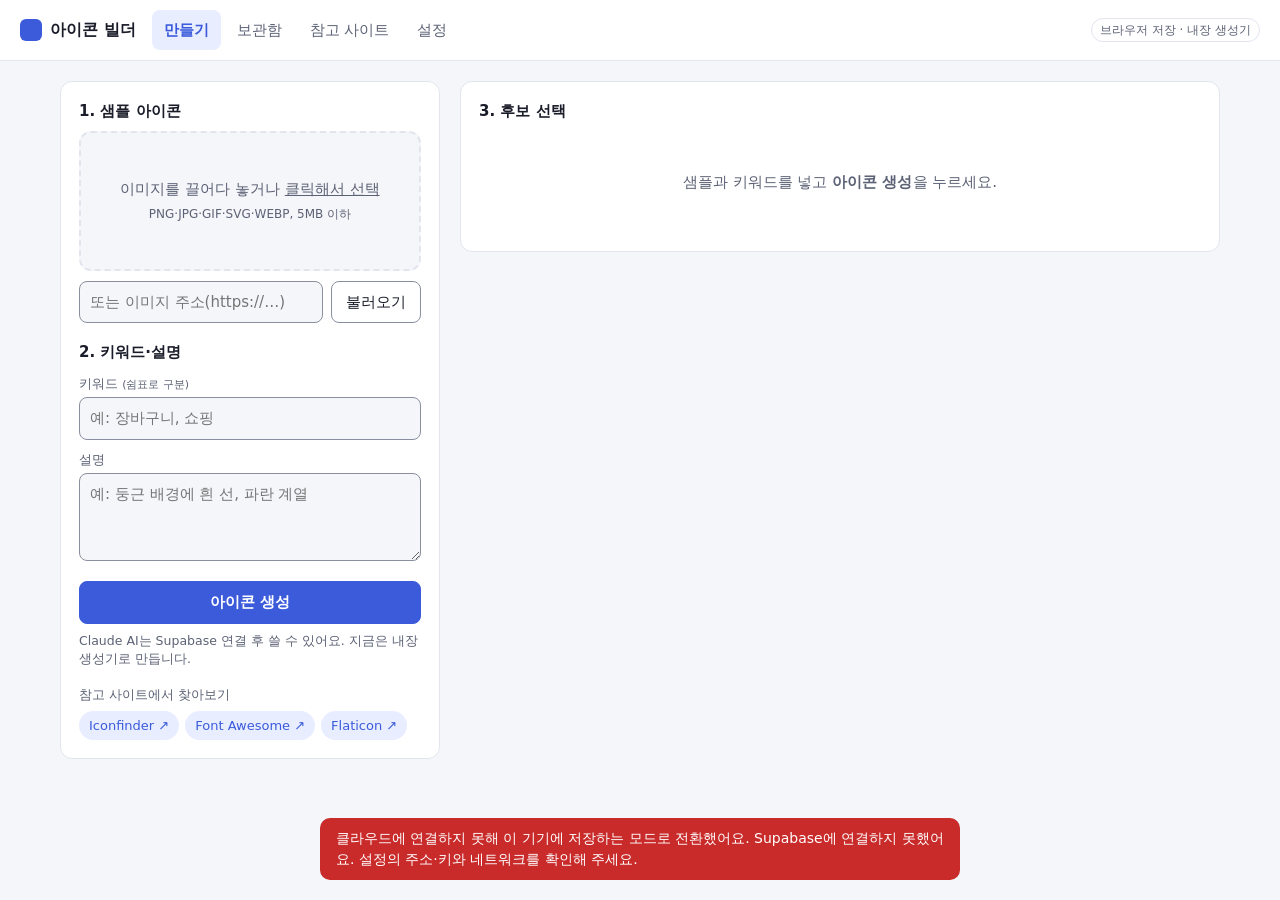
==== index.html @ 851ce147 "아이콘 빌더 웹앱 추가 (GitHub Pages + Supabase) - 샘플 이미지/URL 분석, 키워드 기반 아이콘 생성, PNG/JPG/GIF/SVG 내보내기 - 보관함, 참" ====
<!doctype html>
<html lang="ko">
<head>
  <meta charset="utf-8">
  <meta name="viewport" content="width=device-width, initial-scale=1">
  <meta http-equiv="Content-Security-Policy" content="default-src 'self'; script-src 'self'; style-src 'self' 'unsafe-inline'; img-src 'self' data: blob: https: http:; connect-src 'self' https://*.supabase.co wss://*.supabase.co; object-src 'none'; base-uri 'self'; form-action 'self'">
  <meta name="referrer" content="strict-origin-when-cross-origin">
  <title>아이콘 빌더</title>
  <meta name="description" content="샘플 아이콘과 키워드로 비슷한 스타일의 아이콘을 만들고 PNG·JPG·GIF·SVG로 내려받는 도구">
  <link rel="icon" href="data:image/svg+xml,%3Csvg xmlns='http://www.w3.org/2000/svg' viewBox='0 0 24 24'%3E%3Crect width='24' height='24' rx='6' fill='%233b5bdb'/%3E%3Cpath d='M12 6l1.8 3.7 4 .6-2.9 2.8.7 4L12 15.2 8.4 17l.7-4-2.9-2.8 4-.6z' fill='white'/%3E%3C/svg%3E">
  <link rel="stylesheet" href="css/style.css">
</head>
<body>
  <a class="skip" href="#main">본문 바로가기</a>
  <header class="top">
    <h1 class="brand"><span class="logo" aria-hidden="true"></span>아이콘 빌더</h1>
    <nav class="tabs" role="tablist" aria-label="메뉴">
      <button role="tab" id="tab-make" aria-controls="view-make" aria-selected="true">만들기</button>
      <button role="tab" id="tab-library" aria-controls="view-library" aria-selected="false" tabindex="-1">보관함</button>
      <button role="tab" id="tab-sites" aria-controls="view-sites" aria-selected="false" tabindex="-1">참고 사이트</button>
      <button role="tab" id="tab-settings" aria-controls="view-settings" aria-selected="false" tabindex="-1">설정</button>
    </nav>
    <span class="mode" id="modeBadge" title="현재 저장 위치"></span>
  </header>

  <main id="main">
    <!-- S1 만들기 -->
    <section id="view-make" role="tabpanel" aria-labelledby="tab-make" class="view make">
      <div class="panel input">
        <h2>1. 샘플 아이콘</h2>
        <div class="drop" id="drop" tabindex="0" role="button" aria-label="샘플 이미지 파일 선택 또는 끌어다 놓기">
          <input type="file" id="file" accept="image/png,image/jpeg,image/gif,image/svg+xml,image/webp" hidden>
          <img id="samplePreview" alt="" hidden>
          <span id="dropText">이미지를 끌어다 놓거나 <u>클릭해서 선택</u><small>PNG·JPG·GIF·SVG·WEBP, 5MB 이하</small></span>
        </div>
        <div class="row">
          <label class="sr" for="sampleUrl">샘플 이미지 주소</label>
          <input id="sampleUrl" type="url" placeholder="또는 이미지 주소(https://…)">
          <button id="loadUrl" class="ghost">불러오기</button>
        </div>
        <div id="analysis" class="analysis" aria-live="polite"></div>

        <h2>2. 키워드·설명</h2>
        <label for="keywords">키워드 <small>(쉼표로 구분)</small></label>
        <input id="keywords" type="text" placeholder="예: 장바구니, 쇼핑" aria-describedby="kwError">
        <p id="kwError" class="field-error" hidden>키워드나 설명을 하나 이상 넣어주세요.</p>
        <label for="desc">설명</label>
        <textarea id="desc" rows="3" placeholder="예: 둥근 배경에 흰 선, 파란 계열"></textarea>
        <button id="generate" class="primary">아이콘 생성</button>
        <p class="hint" id="engineHint"></p>

        <div class="refs">
          <span>참고 사이트에서 찾아보기</span>
          <div id="refLinks" class="chips"></div>
        </div>
      </div>

      <div class="panel output">
        <h2>3. 후보 선택</h2>
        <p id="genNotice" class="notice" hidden></p>
        <div id="candidates" class="candidates" role="radiogroup" aria-label="생성된 아이콘 후보">
          <p class="empty">샘플과 키워드를 넣고 <b>아이콘 생성</b>을 누르세요.</p>
        </div>

        <div id="editor" class="editor" hidden>
          <div class="preview-wrap">
            <div class="preview checker"><img id="bigPreview" alt="선택한 아이콘 미리보기"></div>
            <div class="sizes" id="sizeStrip" aria-hidden="true"></div>
          </div>
          <div class="opts">
            <h2>4. 스타일 조정</h2>
            <div class="grid2">
              <label>스타일 <small>(선 / 채움 / 연한 채움 / 원 안에 흰 그림)</small>
                <select id="optStyle">
                  <option value="outline">선(아웃라인)</option>
                  <option value="solid">면(솔리드)</option>
                  <option value="duotone">듀오톤(연한 채움)</option>
                  <option value="badge">배지(배경 안에 흰 그림)</option>
                </select>
              </label>
              <label>배경 모양
                <select id="optShape">
                  <option value="none">없음</option>
                  <option value="circle">원</option>
                  <option value="rounded">둥근 사각</option>
                  <option value="square">사각</option>
                </select>
              </label>
              <label>주 색상 <input type="color" id="optPrimary"></label>
              <label>보조 색상 <input type="color" id="optSecondary"></label>
              <label class="span2">선 굵기 <output id="swOut">2</output>
                <input type="range" id="optStroke" min="1" max="3.5" step="0.25">
              </label>
              <label class="span2">이름 <input type="text" id="optName" maxlength="40"></label>
            </div>
            <h2>5. 내보내기</h2>
            <div class="grid2">
              <label>형식
                <select id="fmt">
                  <option value="png">PNG</option>
                  <option value="jpg">JPG</option>
                  <option value="gif">GIF</option>
                  <option value="svg">SVG</option>
                </select>
              </label>
              <label>크기
                <select id="size">
                  <option>32</option><option>64</option><option>128</option>
                  <option selected>256</option><option>512</option><option>1024</option>
                </select>
              </label>
            </div>
            <div class="btns">
              <button id="dl" class="primary">다운로드</button>
              <button id="dlAll" class="ghost">PNG·JPG·GIF·SVG 한 번에</button>
              <button id="save" class="ghost">보관함 저장</button>
            </div>
          </div>
        </div>
      </div>
    </section>

    <!-- S2 보관함 -->
    <section id="view-library" role="tabpanel" aria-labelledby="tab-library" class="view" hidden>
      <div class="bar">
        <h2>보관함 <small id="libCount"></small></h2>
        <label class="sr" for="libSearch">보관함 검색</label>
        <input id="libSearch" type="search" placeholder="이름·키워드 검색">
        <label class="inline">내려받기 크기
          <select id="libSize"><option>32</option><option>64</option><option>128</option><option selected>256</option><option>512</option><option>1024</option></select>
        </label>
      </div>
      <div id="library" class="library"></div>
    </section>

    <!-- S3 참고 사이트 -->
    <section id="view-sites" role="tabpanel" aria-labelledby="tab-sites" class="view" hidden>
      <div class="bar">
        <h2>참고 사이트</h2>
        <button id="resetSites" class="ghost">기본값 복원</button>
      </div>
      <p class="hint">검색 주소에 <code>{q}</code>를 넣으면 키워드로 바로 검색합니다. 사이트 아이콘은 스타일 참고용이며 그대로 복제하지 않습니다.</p>
      <table class="sites">
        <thead><tr><th scope="col">이름</th><th scope="col">주소</th><th scope="col">검색 주소</th><th scope="col"><span class="sr">관리</span></th></tr></thead>
        <tbody id="siteRows"></tbody>
      </table>
      <form id="siteForm" class="site-form">
        <h3 id="siteFormTitle">사이트 추가</h3>
        <input type="hidden" id="siteId">
        <label>이름 <input id="siteName" type="text" required maxlength="40"></label>
        <label>주소 <input id="siteUrl" type="url" required placeholder="https://"></label>
        <label>검색 주소 <input id="siteSearch" type="text" inputmode="url" placeholder="https://…?q={q}"></label>
        <div class="btns">
          <button class="primary" type="submit">저장</button>
          <button class="ghost" type="button" id="siteCancel" hidden>취소</button>
        </div>
      </form>
    </section>

    <!-- S4 설정 -->
    <section id="view-settings" role="tabpanel" aria-labelledby="tab-settings" class="view" hidden>
      <h2>설정</h2>
      <form id="cfgForm" class="cfg">
        <fieldset>
          <legend>저장 위치</legend>
          <label class="radio"><input type="radio" name="mode" value="local"> 브라우저(이 기기에만 저장)</label>
          <label class="radio"><input type="radio" name="mode" value="supabase"> Supabase(외부 접속·공유)</label>
        </fieldset>
        <label>Supabase 주소 <input id="cfgUrl" type="url" placeholder="https://xxxx.supabase.co"></label>
        <label>Supabase 공개 키(anon / publishable) <input id="cfgKey" type="text" autocomplete="off" placeholder="sb_publishable_… 또는 eyJ…"></label>
        <label>접근 코드 <small>(관리자가 정한 경우만)</small> <input id="cfgCode" type="text" autocomplete="off"></label>
        <p class="hint">비밀 키(service_role)는 넣지 마세요. AI 키는 Supabase 함수 비밀값으로만 등록합니다.</p>
        <fieldset>
          <legend>생성 엔진</legend>
          <label class="radio"><input type="radio" name="engine" value="mock"> 내장 생성기(키 불필요)</label>
          <label class="radio"><input type="radio" name="engine" value="claude"> Claude AI(Supabase 함수 필요)</label>
        </fieldset>
        <div class="btns"><button class="primary" type="submit">저장</button></div>
      </form>
    </section>
  </main>

  <div id="toast" class="toast" aria-hidden="true"></div>
  <div id="status" class="sr" role="status" aria-live="polite"></div>
  <div id="alert" class="sr" role="alert"></div>
  <script type="module" src="js/app.js"></script>
</body>
</html>
---- css/style.css ----
:root {
  --bg: #f5f6fa; --card: #ffffff; --ink: #1a1d29; --muted: #5c6275; --line: #e2e5ee; --field: #8a8fa0;
  --accent: #3b5bdb; --accent-ink: #ffffff; --accent-soft: #e8edff; --danger: #c92a2a;
  --radius: 12px; --font: "Pretendard", "Apple SD Gothic Neo", "Malgun Gothic", system-ui, sans-serif;
}
@media (prefers-color-scheme: dark) {
  :root { --bg: #13151c; --card: #1c1f29; --ink: #eceef4; --muted: #a3a9ba; --line: #2e3240; --accent: #7c95ff; --accent-ink: #0d1020; --accent-soft: #252c47; --danger: #ff8787; --field: #737a90; }
}
* { box-sizing: border-box; }
a { color: var(--accent); }
h1.brand { font-size: 16px; margin: 0; }
body { margin: 0; background: var(--bg); color: var(--ink); font: 15px/1.5 var(--font); }
h2 { font-size: 15px; margin: 18px 0 8px; }
h2:first-child { margin-top: 0; }
small { color: var(--muted); font-weight: 400; }
.sr { position: absolute; width: 1px; height: 1px; overflow: hidden; clip: rect(0 0 0 0); }
.skip { position: absolute; left: -999px; top: 0; background: var(--accent); color: var(--accent-ink); padding: 8px 12px; z-index: 10; }
.skip:focus { left: 8px; }
:focus-visible { outline: 3px solid var(--accent); outline-offset: 2px; }

.top { display: flex; align-items: center; gap: 16px; padding: 10px 20px; background: var(--card); border-bottom: 1px solid var(--line); position: sticky; top: 0; z-index: 5; flex-wrap: wrap; }
.brand { font-weight: 700; display: flex; align-items: center; gap: 8px; }
.logo { width: 22px; height: 22px; border-radius: 6px; background: var(--accent); display: inline-block; }
.tabs { display: flex; gap: 4px; flex: 1; overflow-x: auto; }
.tabs button { border: 0; background: none; padding: 8px 12px; border-radius: 8px; font: inherit; color: var(--muted); cursor: pointer; white-space: nowrap; min-height: 40px; }
.tabs button[aria-selected="true"] { background: var(--accent-soft); color: var(--accent); font-weight: 600; }
.mode { font-size: 12px; color: var(--muted); border: 1px solid var(--line); padding: 2px 8px; border-radius: 99px; }

main { max-width: 1200px; margin: 0 auto; padding: 20px; }
.view.make { display: grid; grid-template-columns: 380px 1fr; gap: 20px; align-items: start; }
.view.make[hidden] { display: none; }
.panel { background: var(--card); border: 1px solid var(--line); border-radius: var(--radius); padding: 18px; }

label { display: block; font-size: 13px; color: var(--muted); margin: 10px 0 4px; }
input[type=text], input[type=url], input[type=search], textarea, select {
  width: 100%; font: inherit; color: var(--ink); background: var(--bg); border: 1px solid var(--field); border-radius: 8px; padding: 9px 10px; min-height: 40px;
}
label > input, label > select { margin-top: 4px; }
textarea { resize: vertical; }
input[type=color] { width: 100%; height: 40px; border: 1px solid var(--field); border-radius: 8px; background: var(--bg); padding: 3px; margin-top: 4px; }
input[type=range] { width: 100%; }
button { font: inherit; cursor: pointer; border-radius: 8px; padding: 9px 14px; min-height: 40px; }
button:disabled { opacity: .55; cursor: not-allowed; }
button[aria-busy=true] { opacity: .7; cursor: progress; }
[hidden] { display: none !important; }
.primary { background: var(--accent); color: var(--accent-ink); border: 1px solid var(--accent); font-weight: 600; }
.ghost { background: transparent; color: var(--ink); border: 1px solid var(--field); }
.field-error { color: var(--danger); font-size: 13px; margin: 4px 0 0; }
.notice { background: var(--accent-soft); border-radius: 8px; padding: 10px 12px; font-size: 13.5px; margin: 0 0 12px; }
[aria-invalid=true] { border-color: var(--danger) !important; }
label.inline { display: flex; align-items: center; gap: 8px; margin: 0; white-space: nowrap; }
label.inline select { width: auto; margin: 0; }
.danger { color: var(--danger); }
#generate { width: 100%; margin-top: 14px; }
.row { display: flex; gap: 8px; margin-top: 10px; }
.row input { flex: 1; }
.hint { font-size: 12.5px; color: var(--muted); margin: 8px 0 0; }

.drop { border: 2px dashed var(--line); border-radius: var(--radius); min-height: 140px; display: grid; place-items: center; text-align: center; color: var(--muted); cursor: pointer; padding: 12px; background: var(--bg); }
.drop.over { border-color: var(--accent); background: var(--accent-soft); }
.drop small { display: block; margin-top: 4px; font-size: 12px; }
.drop img { max-width: 110px; max-height: 110px; }

.analysis { margin-top: 10px; font-size: 13px; }
.analysis .sw { display: inline-block; width: 18px; height: 18px; border-radius: 5px; border: 1px solid var(--line); vertical-align: middle; margin-right: 3px; }
.analysis dl { display: grid; grid-template-columns: auto 1fr; gap: 3px 10px; margin: 0; }
.analysis dt { color: var(--muted); }
.analysis dd { margin: 0; }
.warn { color: var(--danger); }

.refs { margin-top: 16px; font-size: 13px; color: var(--muted); }
.chips { display: flex; flex-wrap: wrap; gap: 6px; margin-top: 6px; }
.chips a { font-size: 13px; color: var(--accent); background: var(--accent-soft); text-decoration: none; padding: 5px 10px; border-radius: 99px; }

.candidates { display: grid; grid-template-columns: repeat(4, 1fr); gap: 12px; }
.candidates .empty { grid-column: 1 / -1; color: var(--muted); text-align: center; padding: 40px 0; margin: 0; }
.cand { border: 2px solid var(--line); background: var(--bg); border-radius: var(--radius); padding: 14px; aspect-ratio: 1; display: grid; place-items: center; position: relative; }
.cand img { width: 70%; height: 70%; }
.cand[aria-checked="true"] { border-color: var(--accent); background: var(--accent-soft); }
.cand span { position: absolute; bottom: 6px; left: 0; right: 0; font-size: 11px; color: var(--muted); }

.editor { display: grid; grid-template-columns: 260px 1fr; gap: 20px; margin-top: 20px; border-top: 1px solid var(--line); padding-top: 18px; }
.preview { width: 100%; aspect-ratio: 1; border-radius: var(--radius); display: grid; place-items: center; border: 1px solid var(--line); }
.preview img { width: 62%; height: 62%; }
.checker { background-color: #fff; background-image: linear-gradient(45deg, #eceef3 25%, transparent 25%), linear-gradient(-45deg, #eceef3 25%, transparent 25%), linear-gradient(45deg, transparent 75%, #eceef3 75%), linear-gradient(-45deg, transparent 75%, #eceef3 75%); background-size: 16px 16px; background-position: 0 0, 0 8px, 8px -8px, -8px 0; }
.sizes { display: flex; align-items: end; gap: 12px; margin-top: 12px; }
.grid2 { display: grid; grid-template-columns: 1fr 1fr; gap: 0 12px; }
.span2 { grid-column: 1 / -1; }
.btns { display: flex; gap: 8px; flex-wrap: wrap; margin-top: 14px; }

.bar { display: flex; align-items: center; justify-content: space-between; gap: 12px; margin-bottom: 12px; flex-wrap: wrap; }
.bar h2 { margin: 0; }
.bar input { max-width: 320px; }
.library { display: grid; grid-template-columns: repeat(auto-fill, minmax(170px, 1fr)); gap: 12px; }
.item { background: var(--card); border: 1px solid var(--line); border-radius: var(--radius); padding: 12px; }
.item .thumb { aspect-ratio: 1; display: grid; place-items: center; background: var(--bg); border-radius: 8px; }
.item .thumb img { width: 55%; height: 55%; }
.item h3 { font-size: 14px; margin: 8px 0 2px; overflow: hidden; text-overflow: ellipsis; white-space: nowrap; }
.item p { font-size: 12px; color: var(--muted); margin: 0 0 8px; overflow: hidden; text-overflow: ellipsis; white-space: nowrap; }
.item .btns { margin-top: 6px; gap: 4px; }
.item .btns button { padding: 4px 8px; min-height: 32px; font-size: 12px; }

.sites { width: 100%; border-collapse: collapse; background: var(--card); border: 1px solid var(--line); border-radius: var(--radius); overflow: hidden; }
.sites th, .sites td { text-align: left; padding: 10px 12px; border-bottom: 1px solid var(--line); font-size: 14px; word-break: break-all; }
.sites th { background: var(--bg); color: var(--muted); font-weight: 600; font-size: 13px; }
.sites td:last-child { white-space: nowrap; width: 1%; }
.sites td button { padding: 4px 10px; min-height: 32px; font-size: 13px; }
.site-form, .cfg { background: var(--card); border: 1px solid var(--line); border-radius: var(--radius); padding: 18px; margin-top: 16px; max-width: 560px; }
.site-form h3 { margin: 0 0 4px; font-size: 15px; }
fieldset { border: 1px solid var(--line); border-radius: 8px; margin: 10px 0; padding: 8px 12px; }
legend { font-size: 13px; color: var(--muted); padding: 0 4px; }
.radio { display: flex; gap: 8px; align-items: center; color: var(--ink); font-size: 14px; margin: 6px 0; }

.toast { position: fixed; bottom: 20px; left: 50%; transform: translateX(-50%) translateY(20px); background: var(--ink); color: var(--bg); padding: 10px 16px; border-radius: 10px; opacity: 0; pointer-events: none; transition: .2s; max-width: calc(100vw - 32px); font-size: 14px; }
.toast.show { opacity: 1; transform: translateX(-50%) translateY(0); }
.toast.err { background: #c92a2a; color: #fff; }

@media (max-width: 820px) {
  main { padding: 16px; }
  .view.make { grid-template-columns: 1fr; }
  .editor { grid-template-columns: 1fr; }
  .preview-wrap { max-width: 260px; }
  .candidates { grid-template-columns: repeat(2, 1fr); }
  .top { padding: 8px 16px; gap: 6px 8px; }
  .tabs { order: 3; flex: 1 1 100%; }
  .tabs button { flex: 1; padding: 8px 4px; font-size: 14px; }
  .mode { margin-left: auto; }
  .sites thead { display: none; }
  .sites, .sites tbody, .sites tr, .sites td { display: block; width: 100%; }
  .sites td { border: 0; padding: 4px 12px; }
  .sites tr { border-bottom: 1px solid var(--line); padding: 8px 0; }
  .sites td:last-child { width: 100%; }
}
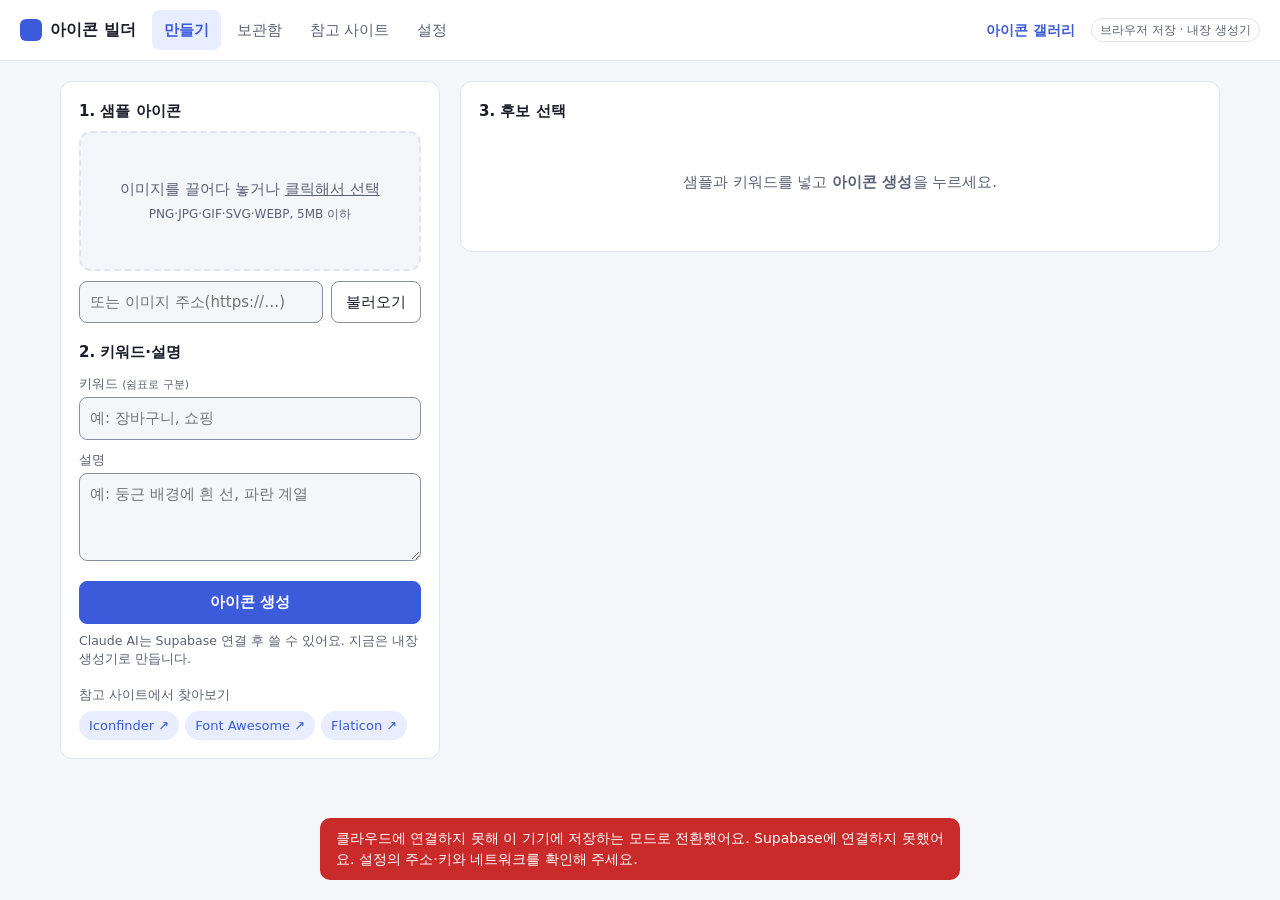
==== commit c35b20fe: "오픈소스 아이콘 갤러리 추가 (100개 스타일, 9,994개 SVG) - gallery/: 스타일 선택·검색·SVG 코드/PNG 복사·SVG/PNG 다운로드·스타일별/전체 ZIP " ====
--- a/index.html
+++ b/index.html
@@ -20,6 +20,7 @@
       <button role="tab" id="tab-sites" aria-controls="view-sites" aria-selected="false" tabindex="-1">참고 사이트</button>
       <button role="tab" id="tab-settings" aria-controls="view-settings" aria-selected="false" tabindex="-1">설정</button>
     </nav>
+    <a class="gallery-link" href="gallery/">아이콘 갤러리</a>
     <span class="mode" id="modeBadge" title="현재 저장 위치"></span>
   </header>
 
--- a/css/style.css
+++ b/css/style.css
@@ -24,6 +24,7 @@
 .tabs { display: flex; gap: 4px; flex: 1; overflow-x: auto; }
 .tabs button { border: 0; background: none; padding: 8px 12px; border-radius: 8px; font: inherit; color: var(--muted); cursor: pointer; white-space: nowrap; min-height: 40px; }
 .tabs button[aria-selected="true"] { background: var(--accent-soft); color: var(--accent); font-weight: 600; }
+.gallery-link { font-size: 14px; font-weight: 600; text-decoration: none; white-space: nowrap; }
 .mode { font-size: 12px; color: var(--muted); border: 1px solid var(--line); padding: 2px 8px; border-radius: 99px; }
 
 main { max-width: 1200px; margin: 0 auto; padding: 20px; }
